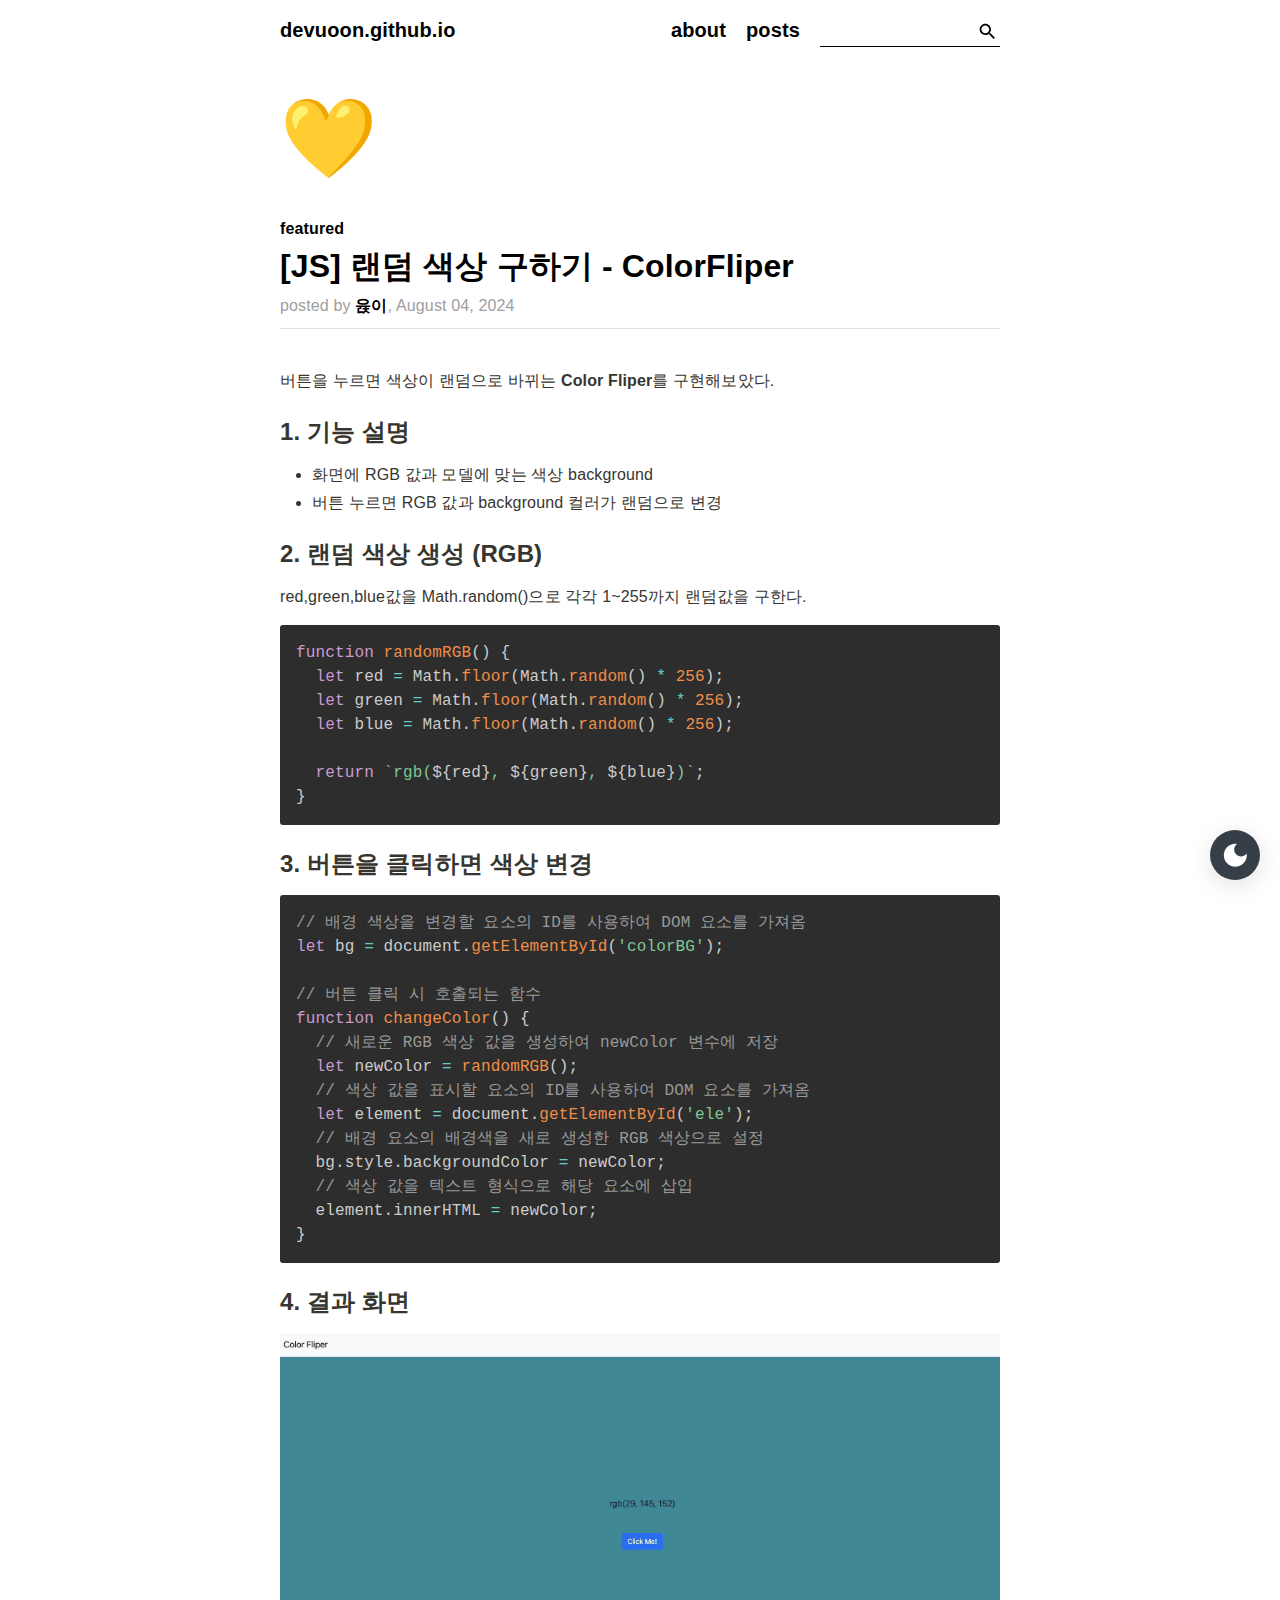
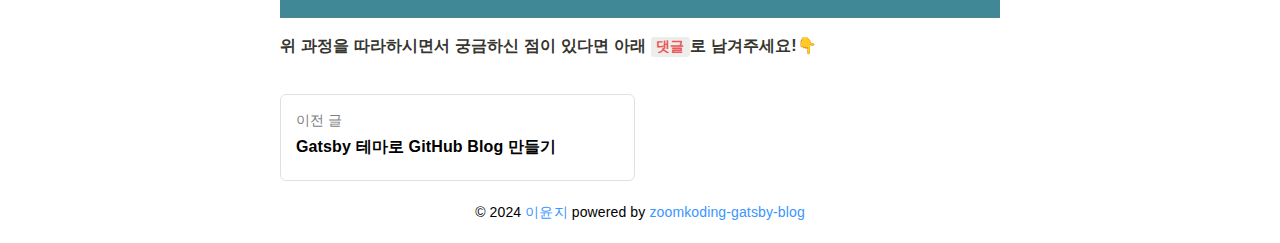
==== 01_js_colorFliper/index.html @ 4e36c537 "Updates" ====
<!DOCTYPE html><html lang="en"><head><meta charSet="utf-8"/><meta http-equiv="x-ua-compatible" content="ie=edge"/><meta name="viewport" content="width=device-width, initial-scale=1, shrink-to-fit=no"/><meta name="generator" content="Gatsby 4.25.7"/><meta data-react-helmet="true" property="og:title" content="[JS] 랜덤 색상 구하기 - ColorFliper"/><meta data-react-helmet="true" property="og:site_title" content="[JS] 랜덤 색상 구하기 - ColorFliper"/><meta data-react-helmet="true" name="description" content="버튼을 누르면 색상이 랜덤으로 바뀌는 Color Fliper를 구현해보았다. 1. 기능 설명 화면에 RGB 값과 모델에 맞는 색상 background 버튼 누르면 RGB 값과 background 컬러가 랜덤으로 변경 2. 랜덤 색상 생성 (RGB) red,green,blue값을 Math.random()으로 각각 1~255까지 랜덤값을 구한다. 3. 버튼을 클릭하면 색상 변경 4. 결과 화면 0804.gif 위 과정을 따라하시면서 궁금하신 점이 있다면 아래 로 남겨주세요!👇 1. 기능 설명 2. 랜덤 색상 생성 (RGB) 3. 버튼을 클릭하면 색상 변경 4. 결과 화면"/><meta data-react-helmet="true" property="og:description" content="버튼을 누르면 색상이 랜덤으로 바뀌는 Color Fliper를 구현해보았다. 1. 기능 설명 화면에 RGB 값과 모델에 맞는 색상 background 버튼 누르면 RGB 값과 background 컬러가 랜덤으로 변경 2. 랜덤 색상 생성 (RGB) red,green,blue값을 Math.random()으로 각각 1~255까지 랜덤값을 구한다. 3. 버튼을 클릭하면 색상 변경 4. 결과 화면 0804.gif 위 과정을 따라하시면서 궁금하신 점이 있다면 아래 로 남겨주세요!👇 1. 기능 설명 2. 랜덤 색상 생성 (RGB) 3. 버튼을 클릭하면 색상 변경 4. 결과 화면"/><meta data-react-helmet="true" property="og:author" content="이윤지"/><meta data-react-helmet="true" property="og:image" content="/og-image.png"/><meta data-react-helmet="true" property="og:type" content="website"/><style data-href="/styles.403d7a8a431a9dbd54c6.css" data-identity="gatsby-global-css">@font-face{font-display:swap;font-family:Montserrat;font-style:normal;font-weight:100;src:local("Montserrat Thin "),local("Montserrat-Thin"),url(/static/montserrat-latin-100-8d7d79679b70dbe27172b6460e7a7910.woff2) format("woff2"),url(/static/montserrat-latin-100-ec38980a9e0119a379e2a9b3dbb1901a.woff) format("woff")}@font-face{font-display:swap;font-family:Montserrat;font-style:italic;font-weight:100;src:local("Montserrat Thin italic"),local("Montserrat-Thinitalic"),url(/static/montserrat-latin-100italic-e279051046ba1286706adc886cf1c96b.woff2) format("woff2"),url(/static/montserrat-latin-100italic-3b325a3173c8207435cd1b76e19bf501.woff) format("woff")}@font-face{font-display:swap;font-family:Montserrat;font-style:normal;font-weight:200;src:local("Montserrat Extra Light "),local("Montserrat-Extra Light"),url(/static/montserrat-latin-200-9d266fbbfa6cab7009bd56003b1eeb67.woff2) format("woff2"),url(/static/montserrat-latin-200-2d8ba08717110d27122e54c34b8a5798.woff) format("woff")}@font-face{font-display:swap;font-family:Montserrat;font-style:italic;font-weight:200;src:local("Montserrat Extra Light italic"),local("Montserrat-Extra Lightitalic"),url(/static/montserrat-latin-200italic-6e5b3756583bb2263eb062eae992735e.woff2) format("woff2"),url(/static/montserrat-latin-200italic-a0d6f343e4b536c582926255367a57da.woff) format("woff")}@font-face{font-display:swap;font-family:Montserrat;font-style:normal;font-weight:300;src:local("Montserrat Light "),local("Montserrat-Light"),url(/static/montserrat-latin-300-00b3e893aab5a8fd632d6342eb72551a.woff2) format("woff2"),url(/static/montserrat-latin-300-ea303695ceab35f17e7d062f30e0173b.woff) format("woff")}@font-face{font-display:swap;font-family:Montserrat;font-style:italic;font-weight:300;src:local("Montserrat Light italic"),local("Montserrat-Lightitalic"),url(/static/montserrat-latin-300italic-56f34ea368f6aedf89583d444bbcb227.woff2) format("woff2"),url(/static/montserrat-latin-300italic-54b0bf2c8c4c12ffafd803be2466a790.woff) format("woff")}@font-face{font-display:swap;font-family:Montserrat;font-style:normal;font-weight:400;src:local("Montserrat Regular "),local("Montserrat-Regular"),url(/static/montserrat-latin-400-b71748ae4f80ec8c014def4c5fa8688b.woff2) format("woff2"),url(/static/montserrat-latin-400-0659a9f4e90db5cf51b50d005bff1e41.woff) format("woff")}@font-face{font-display:swap;font-family:Montserrat;font-style:italic;font-weight:400;src:local("Montserrat Regular italic"),local("Montserrat-Regularitalic"),url(/static/montserrat-latin-400italic-6eed6b4cbb809c6efc7aa7ddad6dbe3e.woff2) format("woff2"),url(/static/montserrat-latin-400italic-7583622cfde30ae49086d18447ab28e7.woff) format("woff")}@font-face{font-display:swap;font-family:Montserrat;font-style:normal;font-weight:500;src:local("Montserrat Medium "),local("Montserrat-Medium"),url(/static/montserrat-latin-500-091b209546e16313fd4f4fc36090c757.woff2) format("woff2"),url(/static/montserrat-latin-500-edd311588712a96bbf435fad264fff62.woff) format("woff")}@font-face{font-display:swap;font-family:Montserrat;font-style:italic;font-weight:500;src:local("Montserrat Medium italic"),local("Montserrat-Mediumitalic"),url(/static/montserrat-latin-500italic-c90ced68b46050061d1a41842d6dfb43.woff2) format("woff2"),url(/static/montserrat-latin-500italic-5146cbfe02b1deea5dffea27a5f2f998.woff) format("woff")}@font-face{font-display:swap;font-family:Montserrat;font-style:normal;font-weight:600;src:local("Montserrat SemiBold "),local("Montserrat-SemiBold"),url(/static/montserrat-latin-600-0480d2f8a71f38db8633b84d8722e0c2.woff2) format("woff2"),url(/static/montserrat-latin-600-b77863a375260a05dd13f86a1cee598f.woff) format("woff")}@font-face{font-display:swap;font-family:Montserrat;font-style:italic;font-weight:600;src:local("Montserrat SemiBold italic"),local("Montserrat-SemiBolditalic"),url(/static/montserrat-latin-600italic-cf46ffb11f3a60d7df0567f8851a1d00.woff2) format("woff2"),url(/static/montserrat-latin-600italic-c4fcfeeb057724724097167e57bd7801.woff) format("woff")}@font-face{font-display:swap;font-family:Montserrat;font-style:normal;font-weight:700;src:local("Montserrat Bold "),local("Montserrat-Bold"),url(/static/montserrat-latin-700-7dbcc8a5ea2289d83f657c25b4be6193.woff2) format("woff2"),url(/static/montserrat-latin-700-99271a835e1cae8c76ef8bba99a8cc4e.woff) format("woff")}@font-face{font-display:swap;font-family:Montserrat;font-style:italic;font-weight:700;src:local("Montserrat Bold italic"),local("Montserrat-Bolditalic"),url(/static/montserrat-latin-700italic-c41ad6bdb4bd504a843d546d0a47958d.woff2) format("woff2"),url(/static/montserrat-latin-700italic-6779372f04095051c62ed36bc1dcc142.woff) format("woff")}@font-face{font-display:swap;font-family:Montserrat;font-style:normal;font-weight:800;src:local("Montserrat ExtraBold "),local("Montserrat-ExtraBold"),url(/static/montserrat-latin-800-db9a3e0ba7eaea32e5f55328ace6cf23.woff2) format("woff2"),url(/static/montserrat-latin-800-4e3c615967a2360f5db87d2f0fd2456f.woff) format("woff")}@font-face{font-display:swap;font-family:Montserrat;font-style:italic;font-weight:800;src:local("Montserrat ExtraBold italic"),local("Montserrat-ExtraBolditalic"),url(/static/montserrat-latin-800italic-bf45bfa14805969eda318973947bc42b.woff2) format("woff2"),url(/static/montserrat-latin-800italic-fe82abb0bcede51bf724254878e0c374.woff) format("woff")}@font-face{font-display:swap;font-family:Montserrat;font-style:normal;font-weight:900;src:local("Montserrat Black "),local("Montserrat-Black"),url(/static/montserrat-latin-900-e66c7edc609e24bacbb705175669d814.woff2) format("woff2"),url(/static/montserrat-latin-900-8211f418baeb8ec880b80ba3c682f957.woff) format("woff")}@font-face{font-display:swap;font-family:Montserrat;font-style:italic;font-weight:900;src:local("Montserrat Black italic"),local("Montserrat-Blackitalic"),url(/static/montserrat-latin-900italic-4454c775e48152c1a72510ceed3603e2.woff2) format("woff2"),url(/static/montserrat-latin-900italic-efcaa0f6a82ee0640b83a0916e6e8d68.woff) format("woff")}.search-input-wrapper{align-items:center;display:none;margin-top:3px;width:180px}@media(min-width:768px){.search-input-wrapper{display:flex}}.search-icon{color:var(--primary-text-color);margin-right:2px}.search-input{height:100%;width:100%}.search-input .MuiAutocomplete-inputRoot{padding-right:0!important}.search-input .MuiInputBase-input{color:var(--primary-text-color)!important;font-family:-apple-system,BlinkMacSystemFont,Segoe UI,Helvetica,Arial,sans-serif,Apple Color Emoji,Segoe UI Emoji;font-size:16px;font-weight:500;padding-bottom:2px!important}.search-input .MuiInput-underline:before{border-bottom-color:var(--primary-text-color);border-bottom-width:1px}.search-input .MuiInput-underline:after{border-bottom-color:var(--primary-text-color)}.page-header-wrapper{display:flex;height:60px;justify-content:center;width:100%}.page-header-wrapper .page-header{align-items:center;display:flex;justify-content:space-between;max-width:720px;width:100%}.page-header-wrapper .page-header .link{color:var(--primary-text-color);font-size:17px;font-weight:700}@media(min-width:768px){.page-header-wrapper .page-header .link{font-size:20px;font-weight:700}}.page-header-wrapper .page-header .trailing-section{align-items:center;display:flex}.page-header-wrapper .page-header .trailing-section .link{margin-right:10px}@media(min-width:768px){.page-header-wrapper .page-header .trailing-section .link{margin-right:20px}}.page-footer-wrapper{align-items:center;display:flex;height:62px;justify-content:center;margin-top:auto;width:100%}.page-footer-wrapper .page-footer{max-width:720px;text-align:center;width:100%}.page-footer-wrapper .page-footer .link{color:var(--primary-text-color);font-size:20px;font-weight:700;margin-right:20px}.page-footer-wrapper .page-footer a{color:#3a95ff}.dark-mode-button-wrapper{align-items:center;bottom:20px;display:flex;justify-content:center;position:fixed;right:20px}.dark-mode-button{-webkit-backdrop-filter:blur(30px);backdrop-filter:blur(30px);background-color:#363f47!important;border-radius:50px;box-shadow:0 5px 25px rgba(0,0,0,.12);cursor:pointer;height:50px;width:50px;z-index:3}.dark-mode-icon{color:#fff}a,abbr,acronym,address,applet,article,aside,audio,b,big,blockquote,body,canvas,caption,center,cite,code,dd,del,details,dfn,div,dl,dt,em,embed,fieldset,figcaption,figure,footer,form,h1,h2,h3,h4,h5,h6,header,hgroup,html,i,iframe,img,ins,kbd,label,legend,li,mark,menu,nav,object,ol,output,p,pre,q,ruby,s,samp,section,small,span,strike,strong,sub,summary,sup,table,tbody,td,tfoot,th,thead,time,tr,tt,u,ul,var,video{border:0;font-size:100%;font:inherit;margin:0;padding:0;vertical-align:baseline}article,aside,details,figcaption,figure,footer,header,hgroup,menu,nav,section{display:block}body{line-height:1}ol,ul{list-style:none}blockquote,q{quotes:none}blockquote:after,blockquote:before,q:after,q:before{content:"";content:none}table{border-collapse:collapse;border-spacing:0}a{outline:none;text-decoration:none}html{--background-color:#fff;--primary-text-color:#000;--secondary-text-color:#9e9e9e;--content-text-color:#37352f;--button-background-color:#f3f3f4;--button-text-color:#363f47;--tab-text-color:#6e6d7a;--tab-hover-text-color:#0d0c22;--tab-selected-background-color:rgba(13,12,34,.05);--bio-link-icon-color:rgba(0,0,0,.54);--about-link-icon-color:#a8a8a8;--chip-background-color:#f3f3f4;--link-text-color:rgba(55,53,47,.7);--post-card-border-color:rgba(0,0,0,.12);--markdown-table-even-cell-background-color:#f6f8fa;--markdown-table-border-color:#dfe2e5;--markdown-blockquote-border-color:#dfe2e5;--markdown-border-color:#e1e4e8}html[data-theme=dark]{--background-color:#232326;--primary-text-color:#e6e6e6;--secondary-text-color:#768390;--content-text-color:#e6e6e6;--button-background-color:#444c56;--button-text-color:#363f47;--tab-text-color:#768390;--tab-hover-text-color:#acbac7;--tab-selected-background-color:#373e47;--chip-background-color:#323a42;--bio-link-icon-color:#e6e6e6;--about-link-icon-color:#a8a8a8;--link-text-color:#90b0ec;--post-card-border-color:#363f47;--markdown-table-even-cell-background-color:#2d333b;--markdown-table-border-color:#444c56;--markdown-blockquote-border-color:#4f5864;--markdown-border-color:#e1e4e8}*{-webkit-appearance:none;appearance:none;box-sizing:border-box}html{font-size:14px;height:100%;overflow-y:scroll;width:100%}body{background-color:var(--background-color)!important}a{color:var(--link-text-color)}.page-wrapper{-webkit-font-smoothing:antialiased;-moz-osx-font-smoothing:grayscale;color:var(--primary-text-color);font-family:-apple-system,BlinkMacSystemFont,Segoe UI,Helvetica,Arial,sans-serif,Apple Color Emoji,Segoe UI Emoji;justify-content:center;min-height:100vh;padding-left:15px;padding-right:15px;word-break:keep-all}.page-wrapper,.page-wrapper .page-content{align-items:center;display:flex;flex-direction:column;width:100%}.page-wrapper .page-content{max-width:720px}.icon{color:var(--about-link-icon-color);font-size:20px}.social-links .icon{color:var(--bio-link-icon-color);font-size:30px}@-webkit-keyframes blinking-cursor{0%{opacity:0}50%{opacity:1}to{opacity:0}}@keyframes blinking-cursor{0%{opacity:0}50%{opacity:1}to{opacity:0}}.bio{color:var(--primary-text-color);display:flex;flex-direction:column;justify-content:space-between;margin-bottom:120px;margin-top:120px;width:100%}@media(min-width:768px){.bio{align-items:center;flex-direction:row}}.bio .introduction{display:flex;flex-direction:column;word-break:keep-all}.bio .introduction .react-rotating-text-cursor{-webkit-animation:blinking-cursor .8s cubic-bezier(.68,.01,.01,.99) 0s infinite;animation:blinking-cursor .8s cubic-bezier(.68,.01,.01,.99) 0s infinite}.bio .introduction strong{display:inline-block;font-weight:600; color:#f8a8bc;}.bio .introduction.korean{font-size:32px;font-weight:100;line-height:1.2}.bio .introduction.korean .title .react-rotating-text-cursor{font-size:35px;line-height:35px}@media(min-width:768px){.bio .introduction.korean{font-size:40px}.bio .introduction.korean .title .react-rotating-text-cursor{font-size:45px;line-height:45px}}.bio .introduction.english{font-family:montserrat;font-size:25px;line-height:1.2}@media(min-width:768px){.bio .introduction.english{font-size:45px}}.bio .introduction.english .name{font-size:35px;font-weight:600}.bio .introduction.english .job{font-size:35px}.bio .introduction.english .description{font-size:20px;font-weight:200;margin-top:8px}.bio .introduction.english .social-links{display:flex;margin-top:20px}.bio .thumbnail-wrapper{display:none}@media(min-width:768px){.bio .thumbnail-wrapper{display:block}}.section-header-wrapper{display:flex;justify-content:center;margin-bottom:32px;width:100%}.section-header-wrapper .section-header{border-bottom:4px solid var(--primary-text-color);color:var(--primary-text-color);font-size:30px;font-weight:700;padding-bottom:5px}.timestamp-section{align-items:center;display:flex;flex-direction:column;justify-content:center;margin-bottom:50px;width:100%;word-break:keep-all}.timestamp-section .body{padding:0 10px;width:100%}.timestamp-section .body .timestamp{border-left:2px solid #bdbdbd;display:flex;font-size:18px;font-weight:400;justify-items:center;margin-left:5px;padding:10px 0;width:100%}.timestamp-section .body .timestamp:first-child{padding-top:7px}.timestamp-section .body .timestamp:last-child{padding-bottom:7px}.timestamp-section .body .timestamp:before{align-self:center;background-color:var(--background-color);border:2px solid #828282;border-radius:10px;content:"";height:10px;left:-1px;position:relative;-webkit-transform:translatex(-50%);transform:translatex(-50%);width:10px}.timestamp-section .body .timestamp .date{align-self:center;color:#828282;margin-left:5px;margin-right:5px;min-width:115px;width:115px}@media(min-width:768px){.timestamp-section .body .timestamp .date{min-width:200px;width:200px}}.timestamp-section .body .timestamp .activity{line-height:23px;width:100%}.project-section{align-items:center;justify-content:center}.project-section,.project-section .project{display:flex;flex-direction:column;width:100%}.project-section .project{margin-bottom:30px;padding:15px}.project-section .project .head{font-size:20px;font-weight:700;line-height:30px;margin-bottom:10px}.project-section .project .body{display:flex;flex-direction:column;width:100%}.project-section .project .body .thumbnail{margin-bottom:10px;width:100%}.project-section .project .body .tech-stack{display:flex;margin-bottom:10px}.project-section .project .body .tech-stack .tech{background-color:var(--chip-background-color);border-radius:10px;font-size:15px;font-weight:500;margin-right:5px;padding:5px 7px}.project-section .project .body .description{font-size:16px;font-weight:400;line-height:1.4}@media(min-width:768px){.project-section .project .body{flex-direction:column}.project-section .project .body .content{margin-top:0}}.post-header{border-bottom:1px solid var(--post-card-border-color);display:flex;flex-direction:column;justify-content:center;margin-bottom:40px;margin-top:20px;padding-bottom:10px;width:100%;word-break:keep-all}.post-header .emoji{font-size:78px;margin-bottom:20px}.post-header .categories{margin-bottom:5px}.post-header .categories .category{color:var(--primary-text-color);font-weight:600;margin-right:4px}.post-header .categories .category:hover{text-decoration:underline}.post-header .title{color:var(--primary-text-color);font-size:32px;font-weight:600;line-height:1.3;margin-bottom:6px}.post-header .info{color:var(--secondary-text-color);display:flex;flex-wrap:wrap;font-size:16px;font-weight:500;line-height:1.5;width:100%}.post-header .info .author{margin-right:4px}.post-header .info strong{color:var(--primary-text-color);font-weight:600}.post-navigator{-webkit-column-gap:1.4%;column-gap:1.4%;display:grid;grid-template-columns:49.3% 49.3%;width:100%}.post-navigator .post-card{border:1px solid var(--post-card-border-color);border-radius:6px;color:var(--primary-text-color);cursor:pointer;display:flex;flex-direction:column;padding:15px;transition:-webkit-transform .2s;transition:transform .2s;transition:transform .2s,-webkit-transform .2s;width:100%}.post-navigator .post-card:hover .title{text-decoration:underline}.post-navigator .post-card.prev{margin-right:auto}.post-navigator .post-card.next{margin-left:auto}.post-navigator .post-card .direction{color:gray;font-size:14px;font-weight:500;margin-bottom:5px}.post-navigator .post-card .title{font-size:16px;font-weight:600;line-height:1.4;margin-bottom:7px}.markdown .octicon{fill:currentColor;display:inline-block;vertical-align:text-bottom}.markdown .anchor{float:left;line-height:1;margin-left:-20px;padding-right:4px}.markdown .anchor:focus{outline:none}.markdown h1 .octicon-link,.markdown h2 .octicon-link,.markdown h3 .octicon-link,.markdown h4 .octicon-link,.markdown h5 .octicon-link,.markdown h6 .octicon-link{color:#1b1f23;vertical-align:middle;visibility:hidden}.markdown h1:hover .anchor,.markdown h2:hover .anchor,.markdown h3:hover .anchor,.markdown h4:hover .anchor,.markdown h5:hover .anchor,.markdown h6:hover .anchor{text-decoration:none}.markdown h1:hover .anchor .octicon-link,.markdown h2:hover .anchor .octicon-link,.markdown h3:hover .anchor .octicon-link,.markdown h4:hover .anchor .octicon-link,.markdown h5:hover .anchor .octicon-link,.markdown h6:hover .anchor .octicon-link{visibility:visible}.markdown h1:hover .anchor .octicon-link:before,.markdown h2:hover .anchor .octicon-link:before,.markdown h3:hover .anchor .octicon-link:before,.markdown h4:hover .anchor .octicon-link:before,.markdown h5:hover .anchor .octicon-link:before,.markdown h6:hover .anchor .octicon-link:before{background-image:url("data:image/svg+xml;charset=utf-8,%3Csvg xmlns='http://www.w3.org/2000/svg' width='16' height='16' aria-hidden='true' viewBox='0 0 16 16'%3E%3Cpath fill-rule='evenodd' d='M4 9h1v1H4c-1.5 0-3-1.69-3-3.5S2.55 3 4 3h4c1.45 0 3 1.69 3 3.5 0 1.41-.91 2.72-2 3.25V8.59c.58-.45 1-1.27 1-2.09C10 5.22 8.98 4 8 4H4c-.98 0-2 1.22-2 2.5S3 9 4 9zm9-3h-1v1h1c1 0 2 1.22 2 2.5S13.98 12 13 12H9c-.98 0-2-1.22-2-2.5 0-.83.42-1.64 1-2.09V6.25c-1.09.53-2 1.84-2 3.25C6 11.31 7.55 13 9 13h4c1.45 0 3-1.69 3-3.5S14.5 6 13 6z'/%3E%3C/svg%3E");content:" ";display:inline-block;height:16px;width:16px}.markdown{-ms-text-size-adjust:100%;-webkit-text-size-adjust:100%;word-wrap:break-word;color:var(--content-text-color);font-family:-apple-system,BlinkMacSystemFont,Segoe UI,Helvetica,Arial,sans-serif,Apple Color Emoji,Segoe UI Emoji;font-size:16px;font-weight:500;line-height:1.5}.markdown details{display:block}.markdown summary{display:list-item}.markdown a{background-color:initial}.markdown a:active,.markdown a:hover{outline-width:0}.markdown strong{font-weight:inherit;font-weight:bolder}.markdown h1{margin:.67em 0}.markdown img{border-style:none}.markdown code,.markdown kbd,.markdown pre{font-family:monospace,monospace;font-size:1em}.markdown hr{box-sizing:initial;overflow:visible}.markdown input{font:inherit;margin:0;overflow:visible}.markdown [type=checkbox]{box-sizing:border-box;padding:0}.markdown *{box-sizing:border-box}.markdown input{font-family:inherit;font-size:inherit;line-height:inherit}.markdown a{border-bottom:.05em solid;border-color:var(--link-text-color);color:var(--link-text-color);text-decoration:none}.markdown a.anchor{border-bottom:none}.markdown strong{font-weight:700}.markdown hr{background:transparent;border-bottom:1px solid var(--markdown-blockquote-border-color);height:0;margin:15px 0;overflow:hidden}.markdown hr:after,.markdown hr:before{content:"";display:table}.markdown hr:after{clear:both}.markdown table{border-collapse:collapse;border-spacing:0}.markdown td,.markdown th{padding:0}.markdown details summary{cursor:pointer}.markdown h1,.markdown h2,.markdown h3,.markdown h4,.markdown h5,.markdown h6{margin-bottom:0;margin-top:0}.markdown h1{font-size:32px}.markdown h1,.markdown h2{font-weight:600}.markdown h2{font-size:24px}.markdown h3{font-size:20px}.markdown h3,.markdown h4{font-weight:600}.markdown h4{font-size:16px}.markdown h5{font-size:14px}.markdown h5,.markdown h6{font-weight:600}.markdown h6{font-size:12px}.markdown p{margin-bottom:10px;margin-top:0}.markdown blockquote{margin:0}.markdown ol,.markdown ul{margin-bottom:0;margin-top:0;padding-left:0}.markdown ol ol,.markdown ul ol{list-style-type:lower-roman}.markdown ol ol ol,.markdown ol ul ol,.markdown ul ol ol,.markdown ul ul ol{list-style-type:lower-alpha}.markdown dd{margin-left:0}.markdown code,.markdown pre{font-family:SFMono-Regular,Consolas,Liberation Mono,Menlo,monospace;font-size:12px}.markdown code.language-text{border-radius:3px;font-size:85%;padding:.2em .4em}.markdown :not(pre)>code.language-text{background:hsla(44,6%,50%,.15);color:#eb5757;overflow-wrap:break-word}.markdown pre{margin-bottom:0;margin-top:0}.markdown input::-webkit-inner-spin-button,.markdown input::-webkit-outer-spin-button{-webkit-appearance:none;appearance:none;margin:0}.markdown :checked+.radio-label{border-color:#0366d6;position:relative;z-index:1}.markdown .border{border:1px solid var(--markdown-border-color)!important}.markdown .border-0{border:0!important}.markdown .border-bottom{border-bottom:1px solid var(--markdown-border-color)!important}.markdown .rounded-1{border-radius:3px!important}.markdown .bg-white{background-color:transparent!important}.markdown .bg-gray-light{background-color:#fafbfc!important}.markdown .text-gray-light{color:#6a737d!important}.markdown .pl-3,.markdown .px-3{padding-left:16px!important}.markdown .px-3{padding-right:16px!important}.markdown .f6{font-size:12px!important}.markdown .lh-condensed{line-height:1.25!important}.markdown .text-bold{font-weight:600!important}.markdown .pl-c{color:#6a737d}.markdown .pl-c1,.markdown .pl-s .pl-v{color:#005cc5}.markdown .pl-e,.markdown .pl-en{color:#6f42c1}.markdown .pl-s .pl-s1,.markdown .pl-smi{color:#24292e}.markdown .pl-ent{color:#22863a}.markdown .pl-k{color:#d73a49}.markdown .pl-pds,.markdown .pl-s,.markdown .pl-s .pl-pse .pl-s1,.markdown .pl-sr,.markdown .pl-sr .pl-cce,.markdown .pl-sr .pl-sra,.markdown .pl-sr .pl-sre{color:#032f62}.markdown .pl-smw,.markdown .pl-v{color:#e36209}.markdown .pl-bu{color:#b31d28}.markdown .pl-ii{background-color:#b31d28;color:#fafbfc}.markdown .pl-c2{background-color:#d73a49;color:#fafbfc}.markdown .pl-c2:before{content:"^M"}.markdown .pl-sr .pl-cce{color:#22863a;font-weight:700}.markdown .pl-ml{color:#735c0f}.markdown .pl-mh,.markdown .pl-mh .pl-en,.markdown .pl-ms{color:#005cc5;font-weight:700}.markdown .pl-mi{color:#24292e;font-style:italic}.markdown .pl-mb{color:#24292e;font-weight:700}.markdown .pl-md{background-color:#ffeef0;color:#b31d28}.markdown .pl-mi1{background-color:#f0fff4;color:#22863a}.markdown .pl-mc{background-color:#ffebda;color:#e36209}.markdown .pl-mi2{background-color:#005cc5;color:#f6f8fa}.markdown .pl-mdr{color:#6f42c1;font-weight:700}.markdown .pl-ba{color:#586069}.markdown .pl-sg{color:#959da5}.markdown .pl-corl{color:#032f62;text-decoration:underline}.markdown .mb-0{margin-bottom:0!important}.markdown .my-2{margin-bottom:8px!important;margin-top:8px!important}.markdown .pl-0{padding-left:0!important}.markdown .py-0{padding-bottom:0!important;padding-top:0!important}.markdown .pl-1{padding-left:4px!important}.markdown .pl-2{padding-left:8px!important}.markdown .py-2{padding-bottom:8px!important;padding-top:8px!important}.markdown .pl-3{padding-left:16px!important}.markdown .pl-4{padding-left:24px!important}.markdown .pl-5{padding-left:32px!important}.markdown .pl-6{padding-left:40px!important}.markdown .pl-7{padding-left:48px!important}.markdown .pl-8{padding-left:64px!important}.markdown .pl-9{padding-left:80px!important}.markdown .pl-10{padding-left:96px!important}.markdown .pl-11{padding-left:112px!important}.markdown .pl-12{padding-left:128px!important}.markdown hr{border-bottom-color:#eee}.markdown kbd{background-color:#fafbfc;border:1px solid #d1d5da;border-radius:3px;box-shadow:inset 0 -1px 0 #d1d5da;color:#444d56;display:inline-block;font:11px SFMono-Regular,Consolas,Liberation Mono,Menlo,monospace;line-height:10px;padding:3px 5px;vertical-align:middle}.markdown:after,.markdown:before{content:"";display:table}.markdown:after{clear:both}.markdown>:first-child{margin-top:0!important}.markdown>:last-child{margin-bottom:0!important}.markdown a:not([href]){color:inherit;text-decoration:none}.markdown blockquote,.markdown details,.markdown dl,.markdown ol,.markdown p,.markdown pre,.markdown table,.markdown ul{margin-bottom:16px;margin-top:0}.markdown hr{background-color:var(--markdown-border-color);border:0;height:.25em;margin:24px 0;padding:0}.markdown blockquote{border-left:.25em solid var(--markdown-blockquote-border-color);color:#6a737d;padding:0 1em}.markdown blockquote>:first-child{margin-top:0}.markdown blockquote>:last-child{margin-bottom:0}.markdown h1,.markdown h2,.markdown h3,.markdown h4,.markdown h5,.markdown h6{font-weight:600;line-height:1.25;margin-bottom:16px;margin-top:24px}.markdown h1{font-size:2em}.markdown h2{font-size:1.5em}.markdown h3{font-size:1.25em}.markdown h4{font-size:1em}.markdown h5{font-size:.875em}.markdown h6{color:#6a737d;font-size:.85em}.markdown ol,.markdown ul{padding-left:2em}.markdown ol ol,.markdown ol ul,.markdown ul ol,.markdown ul ul{margin-bottom:0;margin-top:0}.markdown ol{list-style-type:decimal}.markdown ul{list-style-type:disc}.markdown li{word-wrap:break-all;display:list-item;text-align:-webkit-match-parent}.markdown li>p{margin-top:16px}.markdown li+li{margin-top:.25em}.markdown dl{padding:0}.markdown dl dt{font-size:1em;font-style:italic;font-weight:600;margin-top:16px;padding:0}.markdown dl dd{margin-bottom:16px;padding:0 16px}.markdown table{display:block;overflow:auto;width:100%}.markdown table th{font-weight:600}.markdown table td,.markdown table th{border:1px solid var(--markdown-table-border-color);padding:6px 13px}.markdown table tr{border-top:1px solid var(--markdown-table-border-color)}.markdown table tr:nth-child(2n){background-color:var(--markdown-table-even-cell-background-color)}.markdown img{background-color:transparent;box-sizing:initial;display:block;margin:0 auto;max-width:100%}.markdown img[align=right]{padding-left:20px}.markdown img[align=left]{padding-right:20px}.markdown code{background-color:rgba(27,31,35,.05);border-radius:3px;font-size:85%;margin:0;padding:.2em .4em}.markdown pre{word-wrap:normal}.markdown pre>code{background:transparent;border:0;font-size:100%;margin:0;padding:0;white-space:pre;word-break:normal}.markdown .highlight{margin-bottom:16px}.markdown .highlight pre{margin-bottom:0;word-break:normal}.markdown .highlight pre,.markdown pre{background-color:#f6f8fa;border-radius:3px;font-size:85%;line-height:1.45;overflow:auto;padding:16px}.markdown pre code{word-wrap:normal;background-color:initial;border:0;display:inline;line-height:inherit;margin:0;max-width:auto;overflow:visible;padding:0}.markdown .commit-tease-sha{color:#444d56;display:inline-block;font-family:SFMono-Regular,Consolas,Liberation Mono,Menlo,monospace;font-size:90%}.markdown .full-commit .btn-outline:not(:disabled):hover{border-color:#005cc5;color:#005cc5}.markdown .blob-wrapper{overflow-x:auto;overflow-y:hidden}.markdown .blob-wrapper-embedded{max-height:240px;overflow-y:auto}.markdown .blob-num{color:rgba(27,31,35,.3);cursor:pointer;font-family:SFMono-Regular,Consolas,Liberation Mono,Menlo,monospace;font-size:12px;line-height:20px;min-width:50px;padding-left:10px;padding-right:10px;text-align:right;-webkit-user-select:none;user-select:none;vertical-align:top;white-space:nowrap;width:1%}.markdown .blob-num:hover{color:rgba(27,31,35,.6)}.markdown .blob-num:before{content:attr(data-line-number)}.markdown .blob-code{line-height:20px;padding-left:10px;padding-right:10px;position:relative;vertical-align:top}.markdown .blob-code-inner{word-wrap:normal;color:#24292e;font-family:SFMono-Regular,Consolas,Liberation Mono,Menlo,monospace;font-size:12px;overflow:visible;white-space:pre}.markdown .pl-token.active,.markdown .pl-token:hover{background:#ffea7f;cursor:pointer}.markdown .tab-size[data-tab-size="1"]{-o-tab-size:1;tab-size:1}.markdown .tab-size[data-tab-size="2"]{-o-tab-size:2;tab-size:2}.markdown .tab-size[data-tab-size="3"]{-o-tab-size:3;tab-size:3}.markdown .tab-size[data-tab-size="4"]{-o-tab-size:4;tab-size:4}.markdown .tab-size[data-tab-size="5"]{-o-tab-size:5;tab-size:5}.markdown .tab-size[data-tab-size="6"]{-o-tab-size:6;tab-size:6}.markdown .tab-size[data-tab-size="7"]{-o-tab-size:7;tab-size:7}.markdown .tab-size[data-tab-size="8"]{-o-tab-size:8;tab-size:8}.markdown .tab-size[data-tab-size="9"]{-o-tab-size:9;tab-size:9}.markdown .tab-size[data-tab-size="10"]{-o-tab-size:10;tab-size:10}.markdown .tab-size[data-tab-size="11"]{-o-tab-size:11;tab-size:11}.markdown .tab-size[data-tab-size="12"]{-o-tab-size:12;tab-size:12}.markdown .task-list-item{list-style-type:none}.markdown .task-list-item+.task-list-item{margin-top:3px}.markdown .task-list-item input{margin:0 .2em .25em -1.6em;vertical-align:middle}.markdown .table-of-contents{align-items:flex-start;display:flex;flex-direction:column;justify-content:center;position:fixed;right:0;top:75px;width:340px}@media(max-width:1300px){.markdown .table-of-contents{display:none}}.markdown .table-of-contents ul{cursor:pointer;list-style-type:none}.markdown .table-of-contents ul li a{border-bottom:none;color:var(--secondary-text-color);font-size:14px;height:30px;padding:6px 2px;width:100%}.markdown .table-of-contents ul p{margin:0}.markdown .gatsby-resp-image-wrapper{display:flex!important;justify-content:center!important;max-height:560px!important;width:100%!important}.markdown .gatsby-resp-image-wrapper img{height:auto!important;max-height:560px!important;max-width:100%!important;position:relative!important;width:auto!important}.markdown .gatsby-resp-image-wrapper+em{color:#6a737d;display:block;font-size:15px;font-style:italic;text-align:center}code[class*=language-],pre[class*=language-]{word-wrap:normal;background:none;color:#ccc;font-family:Consolas,Monaco,Andale Mono,Ubuntu Mono,monospace;font-size:1em;-webkit-hyphens:none;hyphens:none;line-height:1.5;-o-tab-size:4;tab-size:4;text-align:left;white-space:pre;word-break:normal;word-spacing:normal}pre[class*=language-]{margin:.5em 0;overflow:auto;padding:1em}:not(pre)>code[class*=language-],pre[class*=language-]{background:#2d2d2d}:not(pre)>code[class*=language-]{border-radius:.3em;padding:.1em;white-space:normal}.token.block-comment,.token.cdata,.token.comment,.token.doctype,.token.prolog{color:#999}.token.punctuation{color:#ccc}.token.attr-name,.token.deleted,.token.namespace,.token.tag{color:#e2777a}.token.function-name{color:#6196cc}.token.boolean,.token.function,.token.number{color:#f08d49}.token.class-name,.token.constant,.token.property,.token.symbol{color:#f8c555}.token.atrule,.token.builtin,.token.important,.token.keyword,.token.selector{color:#cc99cd}.token.attr-value,.token.char,.token.regex,.token.string,.token.variable{color:#7ec699}.token.entity,.token.operator,.token.url{color:#67cdcc}.token.bold,.token.important{font-weight:700}.token.italic{font-style:italic}.token.entity{cursor:help}.token.inserted{color:green}.post-content{margin-bottom:20px;width:100%}.category-page-header-wrapper,.post-content{display:flex;flex-direction:column;justify-content:center}.category-page-header-wrapper{align-items:center;margin-bottom:30px;margin-top:30px}.category-page-header-wrapper .category-page-title{border-bottom:3px solid var(--primary-text-color);font-size:40px;font-weight:700;margin-bottom:15px;padding-bottom:7px;text-align:center;width:-webkit-fit-content;width:-moz-fit-content;width:fit-content}.category-page-header-wrapper .category-page-subtitle{font-size:20px;font-weight:500;padding-bottom:10px;text-align:center}.post-card-wrapper{display:flex;justify-content:center;min-height:150px;width:100%}.post-card-wrapper .post-card{border:1px solid var(--post-card-border-color);border-radius:6px;color:var(--primary-text-color);cursor:pointer;display:flex;flex-direction:column;height:100%;margin-bottom:15px;max-width:720px;padding:15px;transition:-webkit-transform .2s;transition:transform .2s;transition:transform .2s,-webkit-transform .2s;width:100%}.post-card-wrapper .post-card:hover .title{text-decoration:underline}@media(min-width:768px){.post-card-wrapper .post-card{margin-bottom:0}}.post-card-wrapper .post-card .title{font-size:18px;font-weight:600;line-height:1.4;margin-bottom:7px}.post-card-wrapper .post-card .description{-webkit-line-clamp:3;-webkit-box-orient:vertical;color:var(--primary-text-color);display:-webkit-box;font-size:13px;line-height:20px;margin-bottom:10px;overflow:hidden;text-overflow:ellipsis}.post-card-wrapper .post-card .info{color:var(--about-link-icon-color);display:flex;font-size:14px;justify-content:space-between;margin-top:auto}.post-card-wrapper .post-card .info .categories{display:flex}.post-card-wrapper .post-card .info .categories .category{margin-left:4px}.post-card-wrapper .post-card .info .categories .category:hover{text-decoration:underline}.post-card-column-wrapper{display:flex;justify-content:center;width:100%}.post-card-column-wrapper .post-card-column{align-items:center;display:flex;flex-direction:column;width:100%}.post-card-column-wrapper .post-card-column .post-card-wrapper{margin-bottom:10px}.post-card-column-wrapper .post-card-column .more-post-card-button{background-color:var(--button-background-color);color:var(--tab-hover-text-color);font-size:15px;font-weight:500;height:40px}.post-tabs-wrapper{align-self:flex-start;display:flex;flex-direction:column;justify-content:center;top:0;width:100%}.post-tabs-wrapper .post-tabs{display:flex;height:40px;justify-content:center;margin-bottom:12px;max-width:760px;width:100%}.post-tabs-wrapper .post-tabs .mui-tabs .MuiTab-root{color:var(--tab-text-color);font-family:-apple-system,BlinkMacSystemFont,Segoe UI,Helvetica,Arial,sans-serif,Apple Color Emoji,Segoe UI Emoji;font-size:17px;font-weight:500;height:40px;min-height:auto;min-width:auto;padding:10px 12px;transition:all .2s ease}.post-tabs-wrapper .post-tabs .mui-tabs .Mui-selected,.post-tabs-wrapper .post-tabs .mui-tabs .MuiTab-root :hover{color:var(--tab-hover-text-color);transition:all .2s ease}.post-tabs-wrapper .post-tabs .mui-tabs .Mui-selected{background-color:var(--tab-selected-background-color);border-radius:8px;font-weight:600}.post-tabs-wrapper .post-tabs .mui-tabs .MuiTabScrollButton-root{height:40px;width:20px}.post-tabs-wrapper .post-tabs .mui-tabs .MuiTabs-scrollable{height:40px}.post-tabs-wrapper .post-tabs .mui-tabs .MuiTabs-indicator{display:none}</style><style data-emotion="css-global o6gwfi">html{-webkit-font-smoothing:antialiased;-moz-osx-font-smoothing:grayscale;box-sizing:border-box;-webkit-text-size-adjust:100%;}*,*::before,*::after{box-sizing:inherit;}strong,b{font-weight:700;}body{margin:0;color:rgba(0, 0, 0, 0.87);font-family:"Roboto","Helvetica","Arial",sans-serif;font-weight:400;font-size:1rem;line-height:1.5;letter-spacing:0.00938em;background-color:#fff;}@media print{body{background-color:#fff;}}body::backdrop{background-color:#fff;}</style><style data-emotion="css-global 1prfaxn">@-webkit-keyframes mui-auto-fill{from{display:block;}}@keyframes mui-auto-fill{from{display:block;}}@-webkit-keyframes mui-auto-fill-cancel{from{display:block;}}@keyframes mui-auto-fill-cancel{from{display:block;}}</style><style data-emotion="css 18nc3u2 feqhe6 12rx5qu mnn31 vubbuv 1yxmbwk 6flbmm">.css-18nc3u2.Mui-focused .MuiAutocomplete-clearIndicator{visibility:visible;}@media (pointer: fine){.css-18nc3u2:hover .MuiAutocomplete-clearIndicator{visibility:visible;}}.css-18nc3u2 .MuiAutocomplete-tag{margin:3px;max-width:calc(100% - 6px);}.css-18nc3u2 .MuiAutocomplete-inputRoot{-webkit-box-flex-wrap:wrap;-webkit-flex-wrap:wrap;-ms-flex-wrap:wrap;flex-wrap:wrap;}.MuiAutocomplete-hasPopupIcon.css-18nc3u2 .MuiAutocomplete-inputRoot,.MuiAutocomplete-hasClearIcon.css-18nc3u2 .MuiAutocomplete-inputRoot{padding-right:30px;}.MuiAutocomplete-hasPopupIcon.MuiAutocomplete-hasClearIcon.css-18nc3u2 .MuiAutocomplete-inputRoot{padding-right:56px;}.css-18nc3u2 .MuiAutocomplete-inputRoot .MuiAutocomplete-input{width:0;min-width:30px;}.css-18nc3u2 .MuiInput-root{padding-bottom:1px;}.css-18nc3u2 .MuiInput-root .MuiInput-input{padding:4px 4px 4px 0px;}.css-18nc3u2 .MuiInput-root.MuiInputBase-sizeSmall .MuiInput-input{padding:2px 4px 3px 0;}.css-18nc3u2 .MuiOutlinedInput-root{padding:9px;}.MuiAutocomplete-hasPopupIcon.css-18nc3u2 .MuiOutlinedInput-root,.MuiAutocomplete-hasClearIcon.css-18nc3u2 .MuiOutlinedInput-root{padding-right:39px;}.MuiAutocomplete-hasPopupIcon.MuiAutocomplete-hasClearIcon.css-18nc3u2 .MuiOutlinedInput-root{padding-right:65px;}.css-18nc3u2 .MuiOutlinedInput-root .MuiAutocomplete-input{padding:7.5px 4px 7.5px 5px;}.css-18nc3u2 .MuiOutlinedInput-root .MuiAutocomplete-endAdornment{right:9px;}.css-18nc3u2 .MuiOutlinedInput-root.MuiInputBase-sizeSmall{padding-top:6px;padding-bottom:6px;padding-left:6px;}.css-18nc3u2 .MuiOutlinedInput-root.MuiInputBase-sizeSmall .MuiAutocomplete-input{padding:2.5px 4px 2.5px 8px;}.css-18nc3u2 .MuiFilledInput-root{padding-top:19px;padding-left:8px;}.MuiAutocomplete-hasPopupIcon.css-18nc3u2 .MuiFilledInput-root,.MuiAutocomplete-hasClearIcon.css-18nc3u2 .MuiFilledInput-root{padding-right:39px;}.MuiAutocomplete-hasPopupIcon.MuiAutocomplete-hasClearIcon.css-18nc3u2 .MuiFilledInput-root{padding-right:65px;}.css-18nc3u2 .MuiFilledInput-root .MuiFilledInput-input{padding:7px 4px;}.css-18nc3u2 .MuiFilledInput-root .MuiAutocomplete-endAdornment{right:9px;}.css-18nc3u2 .MuiFilledInput-root.MuiInputBase-sizeSmall{padding-bottom:1px;}.css-18nc3u2 .MuiFilledInput-root.MuiInputBase-sizeSmall .MuiFilledInput-input{padding:2.5px 4px;}.css-18nc3u2 .MuiInputBase-hiddenLabel{padding-top:8px;}.css-18nc3u2 .MuiFilledInput-root.MuiInputBase-hiddenLabel{padding-top:0;padding-bottom:0;}.css-18nc3u2 .MuiFilledInput-root.MuiInputBase-hiddenLabel .MuiAutocomplete-input{padding-top:16px;padding-bottom:17px;}.css-18nc3u2 .MuiFilledInput-root.MuiInputBase-hiddenLabel.MuiInputBase-sizeSmall .MuiAutocomplete-input{padding-top:8px;padding-bottom:9px;}.css-18nc3u2 .MuiAutocomplete-input{-webkit-box-flex:1;-webkit-flex-grow:1;-ms-flex-positive:1;flex-grow:1;text-overflow:ellipsis;opacity:1;}.css-feqhe6{display:-webkit-inline-box;display:-webkit-inline-flex;display:-ms-inline-flexbox;display:inline-flex;-webkit-flex-direction:column;-ms-flex-direction:column;flex-direction:column;position:relative;min-width:0;padding:0;margin:0;border:0;vertical-align:top;width:100%;}.css-12rx5qu{font-family:"Roboto","Helvetica","Arial",sans-serif;font-weight:400;font-size:1rem;line-height:1.4375em;letter-spacing:0.00938em;color:rgba(0, 0, 0, 0.87);box-sizing:border-box;position:relative;cursor:text;display:-webkit-inline-box;display:-webkit-inline-flex;display:-ms-inline-flexbox;display:inline-flex;-webkit-align-items:center;-webkit-box-align:center;-ms-flex-align:center;align-items:center;width:100%;position:relative;}.css-12rx5qu.Mui-disabled{color:rgba(0, 0, 0, 0.38);cursor:default;}label+.css-12rx5qu{margin-top:16px;}.css-12rx5qu:after{border-bottom:2px solid #1976d2;left:0;bottom:0;content:"";position:absolute;right:0;-webkit-transform:scaleX(0);-moz-transform:scaleX(0);-ms-transform:scaleX(0);transform:scaleX(0);-webkit-transition:-webkit-transform 200ms cubic-bezier(0.0, 0, 0.2, 1) 0ms;transition:transform 200ms cubic-bezier(0.0, 0, 0.2, 1) 0ms;pointer-events:none;}.css-12rx5qu.Mui-focused:after{-webkit-transform:scaleX(1) translateX(0);-moz-transform:scaleX(1) translateX(0);-ms-transform:scaleX(1) translateX(0);transform:scaleX(1) translateX(0);}.css-12rx5qu.Mui-error:before,.css-12rx5qu.Mui-error:after{border-bottom-color:#d32f2f;}.css-12rx5qu:before{border-bottom:1px solid rgba(0, 0, 0, 0.42);left:0;bottom:0;content:"\00a0";position:absolute;right:0;-webkit-transition:border-bottom-color 200ms cubic-bezier(0.4, 0, 0.2, 1) 0ms;transition:border-bottom-color 200ms cubic-bezier(0.4, 0, 0.2, 1) 0ms;pointer-events:none;}.css-12rx5qu:hover:not(.Mui-disabled, .Mui-error):before{border-bottom:2px solid rgba(0, 0, 0, 0.87);}@media (hover: none){.css-12rx5qu:hover:not(.Mui-disabled, .Mui-error):before{border-bottom:1px solid rgba(0, 0, 0, 0.42);}}.css-12rx5qu.Mui-disabled:before{border-bottom-style:dotted;}.css-mnn31{font:inherit;letter-spacing:inherit;color:currentColor;padding:4px 0 5px;border:0;box-sizing:content-box;background:none;height:1.4375em;margin:0;-webkit-tap-highlight-color:transparent;display:block;min-width:0;width:100%;-webkit-animation-name:mui-auto-fill-cancel;animation-name:mui-auto-fill-cancel;-webkit-animation-duration:10ms;animation-duration:10ms;}.css-mnn31::-webkit-input-placeholder{color:currentColor;opacity:0.42;-webkit-transition:opacity 200ms cubic-bezier(0.4, 0, 0.2, 1) 0ms;transition:opacity 200ms cubic-bezier(0.4, 0, 0.2, 1) 0ms;}.css-mnn31::-moz-placeholder{color:currentColor;opacity:0.42;-webkit-transition:opacity 200ms cubic-bezier(0.4, 0, 0.2, 1) 0ms;transition:opacity 200ms cubic-bezier(0.4, 0, 0.2, 1) 0ms;}.css-mnn31:-ms-input-placeholder{color:currentColor;opacity:0.42;-webkit-transition:opacity 200ms cubic-bezier(0.4, 0, 0.2, 1) 0ms;transition:opacity 200ms cubic-bezier(0.4, 0, 0.2, 1) 0ms;}.css-mnn31::-ms-input-placeholder{color:currentColor;opacity:0.42;-webkit-transition:opacity 200ms cubic-bezier(0.4, 0, 0.2, 1) 0ms;transition:opacity 200ms cubic-bezier(0.4, 0, 0.2, 1) 0ms;}.css-mnn31:focus{outline:0;}.css-mnn31:invalid{box-shadow:none;}.css-mnn31::-webkit-search-decoration{-webkit-appearance:none;}label[data-shrink=false]+.MuiInputBase-formControl .css-mnn31::-webkit-input-placeholder{opacity:0!important;}label[data-shrink=false]+.MuiInputBase-formControl .css-mnn31::-moz-placeholder{opacity:0!important;}label[data-shrink=false]+.MuiInputBase-formControl .css-mnn31:-ms-input-placeholder{opacity:0!important;}label[data-shrink=false]+.MuiInputBase-formControl .css-mnn31::-ms-input-placeholder{opacity:0!important;}label[data-shrink=false]+.MuiInputBase-formControl .css-mnn31:focus::-webkit-input-placeholder{opacity:0.42;}label[data-shrink=false]+.MuiInputBase-formControl .css-mnn31:focus::-moz-placeholder{opacity:0.42;}label[data-shrink=false]+.MuiInputBase-formControl .css-mnn31:focus:-ms-input-placeholder{opacity:0.42;}label[data-shrink=false]+.MuiInputBase-formControl .css-mnn31:focus::-ms-input-placeholder{opacity:0.42;}.css-mnn31.Mui-disabled{opacity:1;-webkit-text-fill-color:rgba(0, 0, 0, 0.38);}.css-mnn31:-webkit-autofill{-webkit-animation-duration:5000s;animation-duration:5000s;-webkit-animation-name:mui-auto-fill;animation-name:mui-auto-fill;}.css-vubbuv{-webkit-user-select:none;-moz-user-select:none;-ms-user-select:none;user-select:none;width:1em;height:1em;display:inline-block;fill:currentColor;-webkit-flex-shrink:0;-ms-flex-negative:0;flex-shrink:0;-webkit-transition:fill 200ms cubic-bezier(0.4, 0, 0.2, 1) 0ms;transition:fill 200ms cubic-bezier(0.4, 0, 0.2, 1) 0ms;font-size:1.5rem;}.css-1yxmbwk{display:-webkit-inline-box;display:-webkit-inline-flex;display:-ms-inline-flexbox;display:inline-flex;-webkit-align-items:center;-webkit-box-align:center;-ms-flex-align:center;align-items:center;-webkit-box-pack:center;-ms-flex-pack:center;-webkit-justify-content:center;justify-content:center;position:relative;box-sizing:border-box;-webkit-tap-highlight-color:transparent;background-color:transparent;outline:0;border:0;margin:0;border-radius:0;padding:0;cursor:pointer;-webkit-user-select:none;-moz-user-select:none;-ms-user-select:none;user-select:none;vertical-align:middle;-moz-appearance:none;-webkit-appearance:none;-webkit-text-decoration:none;text-decoration:none;color:inherit;text-align:center;-webkit-flex:0 0 auto;-ms-flex:0 0 auto;flex:0 0 auto;font-size:1.5rem;padding:8px;border-radius:50%;overflow:visible;color:rgba(0, 0, 0, 0.54);-webkit-transition:background-color 150ms cubic-bezier(0.4, 0, 0.2, 1) 0ms;transition:background-color 150ms cubic-bezier(0.4, 0, 0.2, 1) 0ms;}.css-1yxmbwk::-moz-focus-inner{border-style:none;}.css-1yxmbwk.Mui-disabled{pointer-events:none;cursor:default;}@media print{.css-1yxmbwk{-webkit-print-color-adjust:exact;color-adjust:exact;}}.css-1yxmbwk:hover{background-color:rgba(0, 0, 0, 0.04);}@media (hover: none){.css-1yxmbwk:hover{background-color:transparent;}}.css-1yxmbwk.Mui-disabled{background-color:transparent;color:rgba(0, 0, 0, 0.26);}.css-6flbmm{-webkit-user-select:none;-moz-user-select:none;-ms-user-select:none;user-select:none;width:1em;height:1em;display:inline-block;fill:currentColor;-webkit-flex-shrink:0;-ms-flex-negative:0;flex-shrink:0;-webkit-transition:fill 200ms cubic-bezier(0.4, 0, 0.2, 1) 0ms;transition:fill 200ms cubic-bezier(0.4, 0, 0.2, 1) 0ms;font-size:2.1875rem;}</style><link rel="preconnect" href="https://www.google-analytics.com"/><link rel="dns-prefetch" href="https://www.google-analytics.com"/><script>
  
  function gaOptout(){document.cookie=disableStr+'=true; expires=Thu, 31 Dec 2099 23:59:59 UTC;path=/',window[disableStr]=!0}var gaProperty='0',disableStr='ga-disable-'+gaProperty;document.cookie.indexOf(disableStr+'=true')>-1&&(window[disableStr]=!0);
  if(true) {
    (function(i,s,o,g,r,a,m){i['GoogleAnalyticsObject']=r;i[r]=i[r]||function(){
    (i[r].q=i[r].q||[]).push(arguments)},i[r].l=1*new Date();a=s.createElement(o),
    m=s.getElementsByTagName(o)[0];a.async=1;a.src=g;m.parentNode.insertBefore(a,m)
    })(window,document,'script','https://www.google-analytics.com/analytics.js','ga');
  }
  if (typeof ga === "function") {
    ga('create', '0', 'auto', {});
      ga('set', 'anonymizeIp', true);
      
      
      
      
      }</script><link rel="icon" href="/favicon-32x32.png?v=ad9e124e5060ab5ddbaf24744e1cfc72" type="image/png"/><link rel="manifest" href="/manifest.webmanifest" crossorigin="anonymous"/><link rel="apple-touch-icon" sizes="48x48" href="/icons/icon-48x48.png?v=ad9e124e5060ab5ddbaf24744e1cfc72"/><link rel="apple-touch-icon" sizes="72x72" href="/icons/icon-72x72.png?v=ad9e124e5060ab5ddbaf24744e1cfc72"/><link rel="apple-touch-icon" sizes="96x96" href="/icons/icon-96x96.png?v=ad9e124e5060ab5ddbaf24744e1cfc72"/><link rel="apple-touch-icon" sizes="144x144" href="/icons/icon-144x144.png?v=ad9e124e5060ab5ddbaf24744e1cfc72"/><link rel="apple-touch-icon" sizes="192x192" href="/icons/icon-192x192.png?v=ad9e124e5060ab5ddbaf24744e1cfc72"/><link rel="apple-touch-icon" sizes="256x256" href="/icons/icon-256x256.png?v=ad9e124e5060ab5ddbaf24744e1cfc72"/><link rel="apple-touch-icon" sizes="384x384" href="/icons/icon-384x384.png?v=ad9e124e5060ab5ddbaf24744e1cfc72"/><link rel="apple-touch-icon" sizes="512x512" href="/icons/icon-512x512.png?v=ad9e124e5060ab5ddbaf24744e1cfc72"/><style type="text/css">
    .anchor.before {
      position: absolute;
      top: 0;
      left: 0;
      transform: translateX(-100%);
      padding-right: 4px;
    }
    .anchor.after {
      display: inline-block;
      padding-left: 4px;
    }
    h1 .anchor svg,
    h2 .anchor svg,
    h3 .anchor svg,
    h4 .anchor svg,
    h5 .anchor svg,
    h6 .anchor svg {
      visibility: hidden;
    }
    h1:hover .anchor svg,
    h2:hover .anchor svg,
    h3:hover .anchor svg,
    h4:hover .anchor svg,
    h5:hover .anchor svg,
    h6:hover .anchor svg,
    h1 .anchor:focus svg,
    h2 .anchor:focus svg,
    h3 .anchor:focus svg,
    h4 .anchor:focus svg,
    h5 .anchor:focus svg,
    h6 .anchor:focus svg {
      visibility: visible;
    }
  </style><script>
    document.addEventListener("DOMContentLoaded", function(event) {
      var hash = window.decodeURI(location.hash.replace('#', ''))
      if (hash !== '') {
        var element = document.getElementById(hash)
        if (element) {
          var scrollTop = window.pageYOffset || document.documentElement.scrollTop || document.body.scrollTop
          var clientTop = document.documentElement.clientTop || document.body.clientTop || 0
          var offset = element.getBoundingClientRect().top + scrollTop - clientTop
          // Wait for the browser to finish rendering before scrolling.
          setTimeout((function() {
            window.scrollTo(0, offset - 0)
          }), 0)
        }
      }
    })
  </script><link rel="preload" as="font" type="font/woff2" crossorigin="anonymous" href="/static/webfonts/s/roboto/v32/KFOlCnqEu92Fr1MmSU5fBBc4.woff2"/><link rel="preload" as="font" type="font/woff2" crossorigin="anonymous" href="/static/webfonts/s/roboto/v32/KFOmCnqEu92Fr1Mu4mxK.woff2"/><link rel="preload" as="font" type="font/woff2" crossorigin="anonymous" href="/static/webfonts/s/roboto/v32/KFOlCnqEu92Fr1MmEU9fBBc4.woff2"/><style>@font-face{font-display:swap;font-family:Roboto;font-style:normal;font-weight:300;src:url(/static/webfonts/s/roboto/v32/KFOlCnqEu92Fr1MmSU5fBBc4.woff2) format("woff2")}@font-face{font-display:swap;font-family:Roboto;font-style:normal;font-weight:400;src:url(/static/webfonts/s/roboto/v32/KFOmCnqEu92Fr1Mu4mxK.woff2) format("woff2")}@font-face{font-display:swap;font-family:Roboto;font-style:normal;font-weight:500;src:url(/static/webfonts/s/roboto/v32/KFOlCnqEu92Fr1MmEU9fBBc4.woff2) format("woff2")}@font-face{font-display:swap;font-family:Roboto;font-style:normal;font-weight:300;src:url(/static/webfonts/s/roboto/v32/KFOlCnqEu92Fr1MmSU5fBBc-.woff) format("woff")}@font-face{font-display:swap;font-family:Roboto;font-style:normal;font-weight:400;src:url(/static/webfonts/s/roboto/v32/KFOmCnqEu92Fr1Mu4mxM.woff) format("woff")}@font-face{font-display:swap;font-family:Roboto;font-style:normal;font-weight:500;src:url(/static/webfonts/s/roboto/v32/KFOlCnqEu92Fr1MmEU9fBBc-.woff) format("woff")}</style><link rel="sitemap" type="application/xml" href="/sitemap.xml"/><style>.gatsby-image-wrapper{position:relative;overflow:hidden}.gatsby-image-wrapper picture.object-fit-polyfill{position:static!important}.gatsby-image-wrapper img{bottom:0;height:100%;left:0;margin:0;max-width:none;padding:0;position:absolute;right:0;top:0;width:100%;object-fit:cover}.gatsby-image-wrapper [data-main-image]{opacity:0;transform:translateZ(0);transition:opacity .25s linear;will-change:opacity}.gatsby-image-wrapper-constrained{display:inline-block;vertical-align:top}</style><noscript><style>.gatsby-image-wrapper noscript [data-main-image]{opacity:1!important}.gatsby-image-wrapper [data-placeholder-image]{opacity:0!important}</style></noscript><script type="module">const e="undefined"!=typeof HTMLImageElement&&"loading"in HTMLImageElement.prototype;e&&document.body.addEventListener("load",(function(e){const t=e.target;if(void 0===t.dataset.mainImage)return;if(void 0===t.dataset.gatsbyImageSsr)return;let a=null,n=t;for(;null===a&&n;)void 0!==n.parentNode.dataset.gatsbyImageWrapper&&(a=n.parentNode),n=n.parentNode;const o=a.querySelector("[data-placeholder-image]"),r=new Image;r.src=t.currentSrc,r.decode().catch((()=>{})).then((()=>{t.style.opacity=1,o&&(o.style.opacity=0,o.style.transition="opacity 500ms linear")}))}),!0);</script><title data-react-helmet="true">[JS] 랜덤 색상 구하기 - ColorFliper</title></head><body><div id="___gatsby"><div style="outline:none" tabindex="-1" id="gatsby-focus-wrapper"><div class="page-wrapper"><header class="page-header-wrapper"><div class="page-header"><div class="front-section"><a class="link" href="/">devuoon.github.io</a></div><div class="trailing-section"><a class="link" href="/about">about</a><a class="link" href="/posts">posts</a><div class="MuiAutocomplete-root MuiAutocomplete-hasPopupIcon css-18nc3u2"><div class="search-input-wrapper"><div class="MuiFormControl-root MuiFormControl-fullWidth MuiTextField-root search-input css-feqhe6"><div class="MuiInputBase-root MuiInput-root MuiInput-underline MuiInputBase-colorPrimary MuiInputBase-fullWidth MuiInputBase-formControl MuiInputBase-adornedEnd MuiAutocomplete-inputRoot css-12rx5qu"><input type="text" aria-invalid="false" autoComplete="off" value="" class="MuiInputBase-input MuiInput-input MuiInputBase-inputAdornedEnd MuiAutocomplete-input MuiAutocomplete-inputFocused css-mnn31" aria-autocomplete="list" aria-expanded="false" autoCapitalize="none" spellcheck="false" role="combobox"/><svg class="MuiSvgIcon-root MuiSvgIcon-fontSizeMedium search-icon css-vubbuv" focusable="false" aria-hidden="true" viewBox="0 0 24 24" data-testid="SearchOutlinedIcon"><path d="M15.5 14h-.79l-.28-.27C15.41 12.59 16 11.11 16 9.5 16 5.91 13.09 3 9.5 3S3 5.91 3 9.5 5.91 16 9.5 16c1.61 0 3.09-.59 4.23-1.57l.27.28v.79l5 4.99L20.49 19l-4.99-5zm-6 0C7.01 14 5 11.99 5 9.5S7.01 5 9.5 5 14 7.01 14 9.5 11.99 14 9.5 14z"></path></svg></div></div></div></div></div></div></header><main class="page-content"><header class="post-header"><div class="emoji">💛</div><div class="info"><div class="categories"><a class="category" href="/posts/featured">featured</a></div></div><h1 class="title">[JS] 랜덤 색상 구하기 - ColorFliper</h1><div class="info"><div class="author">posted by <strong>윥이</strong>,</div> <!-- -->August 04, 2024</div></header><div class="post-content"><div class="markdown"><p>버튼을 누르면 색상이 랜덤으로 바뀌는 <strong>Color Fliper</strong>를 구현해보았다.</p>
<h2 id="1-기능-설명" style="position:relative;"><a href="#1-%EA%B8%B0%EB%8A%A5-%EC%84%A4%EB%AA%85" aria-label="1 기능 설명 permalink" class="anchor before"><svg aria-hidden="true" focusable="false" height="16" version="1.1" viewBox="0 0 16 16" width="16"><path fill-rule="evenodd" d="M4 9h1v1H4c-1.5 0-3-1.69-3-3.5S2.55 3 4 3h4c1.45 0 3 1.69 3 3.5 0 1.41-.91 2.72-2 3.25V8.59c.58-.45 1-1.27 1-2.09C10 5.22 8.98 4 8 4H4c-.98 0-2 1.22-2 2.5S3 9 4 9zm9-3h-1v1h1c1 0 2 1.22 2 2.5S13.98 12 13 12H9c-.98 0-2-1.22-2-2.5 0-.83.42-1.64 1-2.09V6.25c-1.09.53-2 1.84-2 3.25C6 11.31 7.55 13 9 13h4c1.45 0 3-1.69 3-3.5S14.5 6 13 6z"></path></svg></a>1. 기능 설명</h2>
<ul>
<li>화면에 RGB 값과 모델에 맞는 색상 background</li>
<li>버튼 누르면 RGB 값과 background 컬러가 랜덤으로 변경</li>
</ul>
<h2 id="2-랜덤-색상-생성-rgb" style="position:relative;"><a href="#2-%EB%9E%9C%EB%8D%A4-%EC%83%89%EC%83%81-%EC%83%9D%EC%84%B1-rgb" aria-label="2 랜덤 색상 생성 rgb permalink" class="anchor before"><svg aria-hidden="true" focusable="false" height="16" version="1.1" viewBox="0 0 16 16" width="16"><path fill-rule="evenodd" d="M4 9h1v1H4c-1.5 0-3-1.69-3-3.5S2.55 3 4 3h4c1.45 0 3 1.69 3 3.5 0 1.41-.91 2.72-2 3.25V8.59c.58-.45 1-1.27 1-2.09C10 5.22 8.98 4 8 4H4c-.98 0-2 1.22-2 2.5S3 9 4 9zm9-3h-1v1h1c1 0 2 1.22 2 2.5S13.98 12 13 12H9c-.98 0-2-1.22-2-2.5 0-.83.42-1.64 1-2.09V6.25c-1.09.53-2 1.84-2 3.25C6 11.31 7.55 13 9 13h4c1.45 0 3-1.69 3-3.5S14.5 6 13 6z"></path></svg></a>2. 랜덤 색상 생성 (RGB)</h2>
<p>red,green,blue값을 Math.random()으로 각각 1~255까지 랜덤값을 구한다.</p>
<div class="gatsby-highlight" data-language="js"><pre class="language-js"><code class="language-js"><span class="token keyword">function</span> <span class="token function">randomRGB</span><span class="token punctuation">(</span><span class="token punctuation">)</span> <span class="token punctuation">{</span>
  <span class="token keyword">let</span> red <span class="token operator">=</span> Math<span class="token punctuation">.</span><span class="token function">floor</span><span class="token punctuation">(</span>Math<span class="token punctuation">.</span><span class="token function">random</span><span class="token punctuation">(</span><span class="token punctuation">)</span> <span class="token operator">*</span> <span class="token number">256</span><span class="token punctuation">)</span><span class="token punctuation">;</span>
  <span class="token keyword">let</span> green <span class="token operator">=</span> Math<span class="token punctuation">.</span><span class="token function">floor</span><span class="token punctuation">(</span>Math<span class="token punctuation">.</span><span class="token function">random</span><span class="token punctuation">(</span><span class="token punctuation">)</span> <span class="token operator">*</span> <span class="token number">256</span><span class="token punctuation">)</span><span class="token punctuation">;</span>
  <span class="token keyword">let</span> blue <span class="token operator">=</span> Math<span class="token punctuation">.</span><span class="token function">floor</span><span class="token punctuation">(</span>Math<span class="token punctuation">.</span><span class="token function">random</span><span class="token punctuation">(</span><span class="token punctuation">)</span> <span class="token operator">*</span> <span class="token number">256</span><span class="token punctuation">)</span><span class="token punctuation">;</span>

  <span class="token keyword">return</span> <span class="token template-string"><span class="token template-punctuation string">`</span><span class="token string">rgb(</span><span class="token interpolation"><span class="token interpolation-punctuation punctuation">${</span>red<span class="token interpolation-punctuation punctuation">}</span></span><span class="token string">, </span><span class="token interpolation"><span class="token interpolation-punctuation punctuation">${</span>green<span class="token interpolation-punctuation punctuation">}</span></span><span class="token string">, </span><span class="token interpolation"><span class="token interpolation-punctuation punctuation">${</span>blue<span class="token interpolation-punctuation punctuation">}</span></span><span class="token string">)</span><span class="token template-punctuation string">`</span></span><span class="token punctuation">;</span>
<span class="token punctuation">}</span></code></pre></div>
<h2 id="3-버튼을-클릭하면-색상-변경" style="position:relative;"><a href="#3-%EB%B2%84%ED%8A%BC%EC%9D%84-%ED%81%B4%EB%A6%AD%ED%95%98%EB%A9%B4-%EC%83%89%EC%83%81-%EB%B3%80%EA%B2%BD" aria-label="3 버튼을 클릭하면 색상 변경 permalink" class="anchor before"><svg aria-hidden="true" focusable="false" height="16" version="1.1" viewBox="0 0 16 16" width="16"><path fill-rule="evenodd" d="M4 9h1v1H4c-1.5 0-3-1.69-3-3.5S2.55 3 4 3h4c1.45 0 3 1.69 3 3.5 0 1.41-.91 2.72-2 3.25V8.59c.58-.45 1-1.27 1-2.09C10 5.22 8.98 4 8 4H4c-.98 0-2 1.22-2 2.5S3 9 4 9zm9-3h-1v1h1c1 0 2 1.22 2 2.5S13.98 12 13 12H9c-.98 0-2-1.22-2-2.5 0-.83.42-1.64 1-2.09V6.25c-1.09.53-2 1.84-2 3.25C6 11.31 7.55 13 9 13h4c1.45 0 3-1.69 3-3.5S14.5 6 13 6z"></path></svg></a>3. 버튼을 클릭하면 색상 변경</h2>
<div class="gatsby-highlight" data-language="js"><pre class="language-js"><code class="language-js"><span class="token comment">// 배경 색상을 변경할 요소의 ID를 사용하여 DOM 요소를 가져옴</span>
<span class="token keyword">let</span> bg <span class="token operator">=</span> document<span class="token punctuation">.</span><span class="token function">getElementById</span><span class="token punctuation">(</span><span class="token string">'colorBG'</span><span class="token punctuation">)</span><span class="token punctuation">;</span>

<span class="token comment">// 버튼 클릭 시 호출되는 함수</span>
<span class="token keyword">function</span> <span class="token function">changeColor</span><span class="token punctuation">(</span><span class="token punctuation">)</span> <span class="token punctuation">{</span>
  <span class="token comment">// 새로운 RGB 색상 값을 생성하여 newColor 변수에 저장</span>
  <span class="token keyword">let</span> newColor <span class="token operator">=</span> <span class="token function">randomRGB</span><span class="token punctuation">(</span><span class="token punctuation">)</span><span class="token punctuation">;</span>
  <span class="token comment">// 색상 값을 표시할 요소의 ID를 사용하여 DOM 요소를 가져옴</span>
  <span class="token keyword">let</span> element <span class="token operator">=</span> document<span class="token punctuation">.</span><span class="token function">getElementById</span><span class="token punctuation">(</span><span class="token string">'ele'</span><span class="token punctuation">)</span><span class="token punctuation">;</span>
  <span class="token comment">// 배경 요소의 배경색을 새로 생성한 RGB 색상으로 설정</span>
  bg<span class="token punctuation">.</span>style<span class="token punctuation">.</span>backgroundColor <span class="token operator">=</span> newColor<span class="token punctuation">;</span>
  <span class="token comment">// 색상 값을 텍스트 형식으로 해당 요소에 삽입</span>
  element<span class="token punctuation">.</span>innerHTML <span class="token operator">=</span> newColor<span class="token punctuation">;</span>
<span class="token punctuation">}</span></code></pre></div>
<h2 id="4-결과-화면" style="position:relative;"><a href="#4-%EA%B2%B0%EA%B3%BC-%ED%99%94%EB%A9%B4" aria-label="4 결과 화면 permalink" class="anchor before"><svg aria-hidden="true" focusable="false" height="16" version="1.1" viewBox="0 0 16 16" width="16"><path fill-rule="evenodd" d="M4 9h1v1H4c-1.5 0-3-1.69-3-3.5S2.55 3 4 3h4c1.45 0 3 1.69 3 3.5 0 1.41-.91 2.72-2 3.25V8.59c.58-.45 1-1.27 1-2.09C10 5.22 8.98 4 8 4H4c-.98 0-2 1.22-2 2.5S3 9 4 9zm9-3h-1v1h1c1 0 2 1.22 2 2.5S13.98 12 13 12H9c-.98 0-2-1.22-2-2.5 0-.83.42-1.64 1-2.09V6.25c-1.09.53-2 1.84-2 3.25C6 11.31 7.55 13 9 13h4c1.45 0 3-1.69 3-3.5S14.5 6 13 6z"></path></svg></a>4. 결과 화면</h2>
<p><img src="/44e47aad0cd5987f6a3502ca76ee981d/0804.gif" alt="0804.gif"></p>
<p><strong>위 과정을 따라하시면서 궁금하신 점이 있다면 아래 <code class="language-text">댓글</code>로 남겨주세요!👇</strong></p>
<div class="table-of-contents">
<ul>
<li><a href="#1-%EA%B8%B0%EB%8A%A5-%EC%84%A4%EB%AA%85">1. 기능 설명</a></li>
<li><a href="#2-%EB%9E%9C%EB%8D%A4-%EC%83%89%EC%83%81-%EC%83%9D%EC%84%B1-rgb">2. 랜덤 색상 생성 (RGB)</a></li>
<li><a href="#3-%EB%B2%84%ED%8A%BC%EC%9D%84-%ED%81%B4%EB%A6%AD%ED%95%98%EB%A9%B4-%EC%83%89%EC%83%81-%EB%B3%80%EA%B2%BD">3. 버튼을 클릭하면 색상 변경</a></li>
<li><a href="#4-%EA%B2%B0%EA%B3%BC-%ED%99%94%EB%A9%B4">4. 결과 화면</a></li>
</ul>
</div></div></div><div class="post-navigator"><div class="post-navigator-card-wrapper"><a class="post-card prev" href="/gatsby-github-blog/"><div class="direction">이전 글</div><div class="title">Gatsby 테마로 GitHub Blog 만들기</div></a></div><div class="post-navigator-card-wrapper"></div></div><div class="utterances"></div></main><footer class="page-footer-wrapper"><p class="page-footer">© <!-- -->2024<!-- --> <a href="https://github.com/devuoon">이윤지</a> powered by<a href="https://github.com/zoomKoding/zoomkoding-gatsby-blog"> zoomkoding-gatsby-blog</a></p></footer><div class="dark-mode-button-wrapper"><button class="MuiButtonBase-root MuiIconButton-root MuiIconButton-sizeMedium dark-mode-button css-1yxmbwk" tabindex="0" type="button"><svg class="MuiSvgIcon-root MuiSvgIcon-fontSizeLarge dark-mode-icon css-6flbmm" focusable="false" aria-hidden="true" viewBox="0 0 24 24" data-testid="DarkModeIcon"><path d="M12 3c-4.97 0-9 4.03-9 9s4.03 9 9 9 9-4.03 9-9c0-.46-.04-.92-.1-1.36-.98 1.37-2.58 2.26-4.4 2.26-2.98 0-5.4-2.42-5.4-5.4 0-1.81.89-3.42 2.26-4.4-.44-.06-.9-.1-1.36-.1z"></path></svg></button></div></div></div><div id="gatsby-announcer" style="position:absolute;top:0;width:1px;height:1px;padding:0;overflow:hidden;clip:rect(0, 0, 0, 0);white-space:nowrap;border:0" aria-live="assertive" aria-atomic="true"></div></div><script id="gatsby-script-loader">/*<![CDATA[*/window.pagePath="/01_js_colorFliper/";window.___webpackCompilationHash="3e571986cf4b37716eeb";/*]]>*/</script><script id="gatsby-chunk-mapping">/*<![CDATA[*/window.___chunkMapping={"polyfill":["/polyfill-f196834924f88edde8fc.js"],"app":["/app-63d5e19d1fd7c4e3122a.js"],"component---cache-caches-gatsby-plugin-offline-app-shell-js":["/component---cache-caches-gatsby-plugin-offline-app-shell-js-12b5d8159c7e67968cd6.js"],"component---src-pages-404-js":["/component---src-pages-404-js-994d32f99f7af20500f9.js"],"component---src-pages-about-js":["/component---src-pages-about-js-b692191b59c701bb71a8.js"],"component---src-pages-index-js":["/component---src-pages-index-js-774d096c35c01f7fa9a5.js"],"component---src-templates-blog-template-js":["/component---src-templates-blog-template-js-3e34a31f43cfbf62214e.js"],"component---src-templates-category-template-js":["/component---src-templates-category-template-js-665dc149380998d4d8c4.js"]};/*]]>*/</script><script src="/polyfill-f196834924f88edde8fc.js" nomodule=""></script><script src="/app-63d5e19d1fd7c4e3122a.js" async=""></script><script src="/framework-de157c6b30d4790e4e81.js" async=""></script><script src="/webpack-runtime-b1f8f2364d0ee1593828.js" async=""></script></body></html>
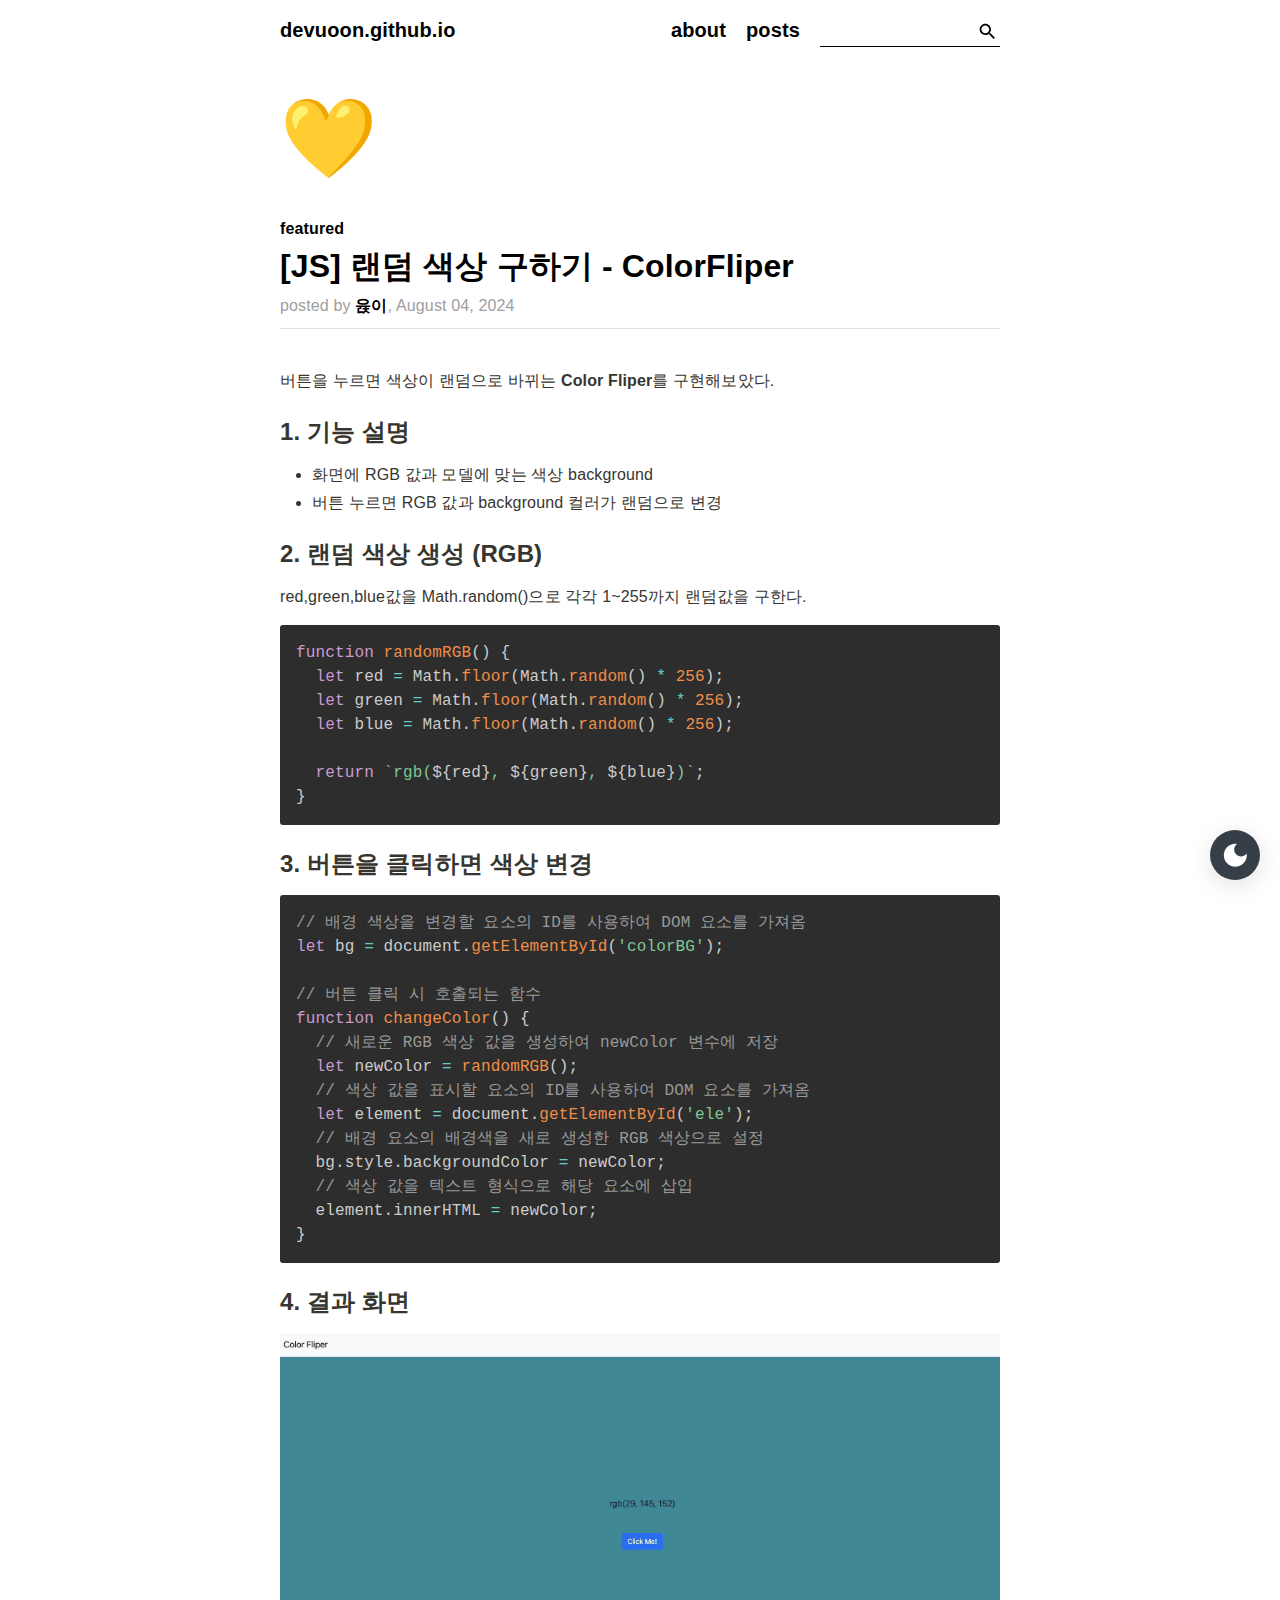
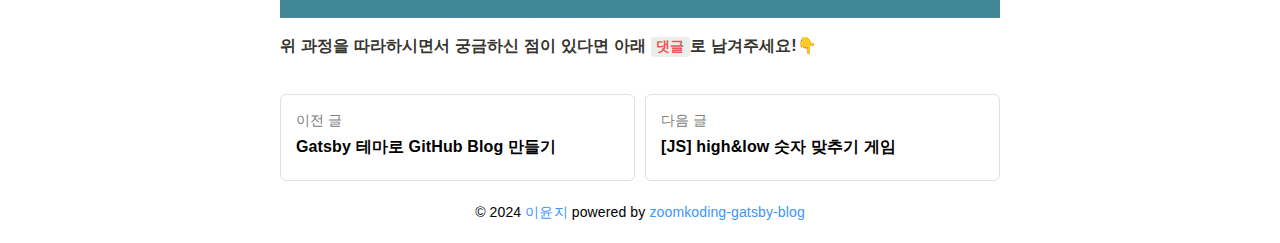
==== commit 96f8da30: "Updates" ====
--- a/01_js_colorFliper/index.html
+++ b/01_js_colorFliper/index.html
@@ -104,4 +104,4 @@
 <li><a href="#3-%EB%B2%84%ED%8A%BC%EC%9D%84-%ED%81%B4%EB%A6%AD%ED%95%98%EB%A9%B4-%EC%83%89%EC%83%81-%EB%B3%80%EA%B2%BD">3. 버튼을 클릭하면 색상 변경</a></li>
 <li><a href="#4-%EA%B2%B0%EA%B3%BC-%ED%99%94%EB%A9%B4">4. 결과 화면</a></li>
 </ul>
-</div></div></div><div class="post-navigator"><div class="post-navigator-card-wrapper"><a class="post-card prev" href="/gatsby-github-blog/"><div class="direction">이전 글</div><div class="title">Gatsby 테마로 GitHub Blog 만들기</div></a></div><div class="post-navigator-card-wrapper"></div></div><div class="utterances"></div></main><footer class="page-footer-wrapper"><p class="page-footer">© <!-- -->2024<!-- --> <a href="https://github.com/devuoon">이윤지</a> powered by<a href="https://github.com/zoomKoding/zoomkoding-gatsby-blog"> zoomkoding-gatsby-blog</a></p></footer><div class="dark-mode-button-wrapper"><button class="MuiButtonBase-root MuiIconButton-root MuiIconButton-sizeMedium dark-mode-button css-1yxmbwk" tabindex="0" type="button"><svg class="MuiSvgIcon-root MuiSvgIcon-fontSizeLarge dark-mode-icon css-6flbmm" focusable="false" aria-hidden="true" viewBox="0 0 24 24" data-testid="DarkModeIcon"><path d="M12 3c-4.97 0-9 4.03-9 9s4.03 9 9 9 9-4.03 9-9c0-.46-.04-.92-.1-1.36-.98 1.37-2.58 2.26-4.4 2.26-2.98 0-5.4-2.42-5.4-5.4 0-1.81.89-3.42 2.26-4.4-.44-.06-.9-.1-1.36-.1z"></path></svg></button></div></div></div><div id="gatsby-announcer" style="position:absolute;top:0;width:1px;height:1px;padding:0;overflow:hidden;clip:rect(0, 0, 0, 0);white-space:nowrap;border:0" aria-live="assertive" aria-atomic="true"></div></div><script id="gatsby-script-loader">/*<![CDATA[*/window.pagePath="/01_js_colorFliper/";window.___webpackCompilationHash="3e571986cf4b37716eeb";/*]]>*/</script><script id="gatsby-chunk-mapping">/*<![CDATA[*/window.___chunkMapping={"polyfill":["/polyfill-f196834924f88edde8fc.js"],"app":["/app-63d5e19d1fd7c4e3122a.js"],"component---cache-caches-gatsby-plugin-offline-app-shell-js":["/component---cache-caches-gatsby-plugin-offline-app-shell-js-12b5d8159c7e67968cd6.js"],"component---src-pages-404-js":["/component---src-pages-404-js-994d32f99f7af20500f9.js"],"component---src-pages-about-js":["/component---src-pages-about-js-b692191b59c701bb71a8.js"],"component---src-pages-index-js":["/component---src-pages-index-js-774d096c35c01f7fa9a5.js"],"component---src-templates-blog-template-js":["/component---src-templates-blog-template-js-3e34a31f43cfbf62214e.js"],"component---src-templates-category-template-js":["/component---src-templates-category-template-js-665dc149380998d4d8c4.js"]};/*]]>*/</script><script src="/polyfill-f196834924f88edde8fc.js" nomodule=""></script><script src="/app-63d5e19d1fd7c4e3122a.js" async=""></script><script src="/framework-de157c6b30d4790e4e81.js" async=""></script><script src="/webpack-runtime-b1f8f2364d0ee1593828.js" async=""></script></body></html>+</div></div></div><div class="post-navigator"><div class="post-navigator-card-wrapper"><a class="post-card prev" href="/gatsby-github-blog/"><div class="direction">이전 글</div><div class="title">Gatsby 테마로 GitHub Blog 만들기</div></a></div><div class="post-navigator-card-wrapper"><a class="post-card next" href="/02_js_randomNum/"><div class="direction">다음 글</div><div class="title">[JS] high&amp;low 숫자 맞추기 게임</div></a></div></div><div class="utterances"></div></main><footer class="page-footer-wrapper"><p class="page-footer">© <!-- -->2024<!-- --> <a href="https://github.com/devuoon">이윤지</a> powered by<a href="https://github.com/zoomKoding/zoomkoding-gatsby-blog"> zoomkoding-gatsby-blog</a></p></footer><div class="dark-mode-button-wrapper"><button class="MuiButtonBase-root MuiIconButton-root MuiIconButton-sizeMedium dark-mode-button css-1yxmbwk" tabindex="0" type="button"><svg class="MuiSvgIcon-root MuiSvgIcon-fontSizeLarge dark-mode-icon css-6flbmm" focusable="false" aria-hidden="true" viewBox="0 0 24 24" data-testid="DarkModeIcon"><path d="M12 3c-4.97 0-9 4.03-9 9s4.03 9 9 9 9-4.03 9-9c0-.46-.04-.92-.1-1.36-.98 1.37-2.58 2.26-4.4 2.26-2.98 0-5.4-2.42-5.4-5.4 0-1.81.89-3.42 2.26-4.4-.44-.06-.9-.1-1.36-.1z"></path></svg></button></div></div></div><div id="gatsby-announcer" style="position:absolute;top:0;width:1px;height:1px;padding:0;overflow:hidden;clip:rect(0, 0, 0, 0);white-space:nowrap;border:0" aria-live="assertive" aria-atomic="true"></div></div><script id="gatsby-script-loader">/*<![CDATA[*/window.pagePath="/01_js_colorFliper/";window.___webpackCompilationHash="4be1840dfce5fd1d5425";/*]]>*/</script><script id="gatsby-chunk-mapping">/*<![CDATA[*/window.___chunkMapping={"polyfill":["/polyfill-f196834924f88edde8fc.js"],"app":["/app-63d5e19d1fd7c4e3122a.js"],"component---cache-caches-gatsby-plugin-offline-app-shell-js":["/component---cache-caches-gatsby-plugin-offline-app-shell-js-12b5d8159c7e67968cd6.js"],"component---src-pages-404-js":["/component---src-pages-404-js-994d32f99f7af20500f9.js"],"component---src-pages-about-js":["/component---src-pages-about-js-b692191b59c701bb71a8.js"],"component---src-pages-index-js":["/component---src-pages-index-js-774d096c35c01f7fa9a5.js"],"component---src-templates-blog-template-js":["/component---src-templates-blog-template-js-3e34a31f43cfbf62214e.js"],"component---src-templates-category-template-js":["/component---src-templates-category-template-js-665dc149380998d4d8c4.js"]};/*]]>*/</script><script src="/polyfill-f196834924f88edde8fc.js" nomodule=""></script><script src="/app-63d5e19d1fd7c4e3122a.js" async=""></script><script src="/framework-de157c6b30d4790e4e81.js" async=""></script><script src="/webpack-runtime-b1f8f2364d0ee1593828.js" async=""></script></body></html>